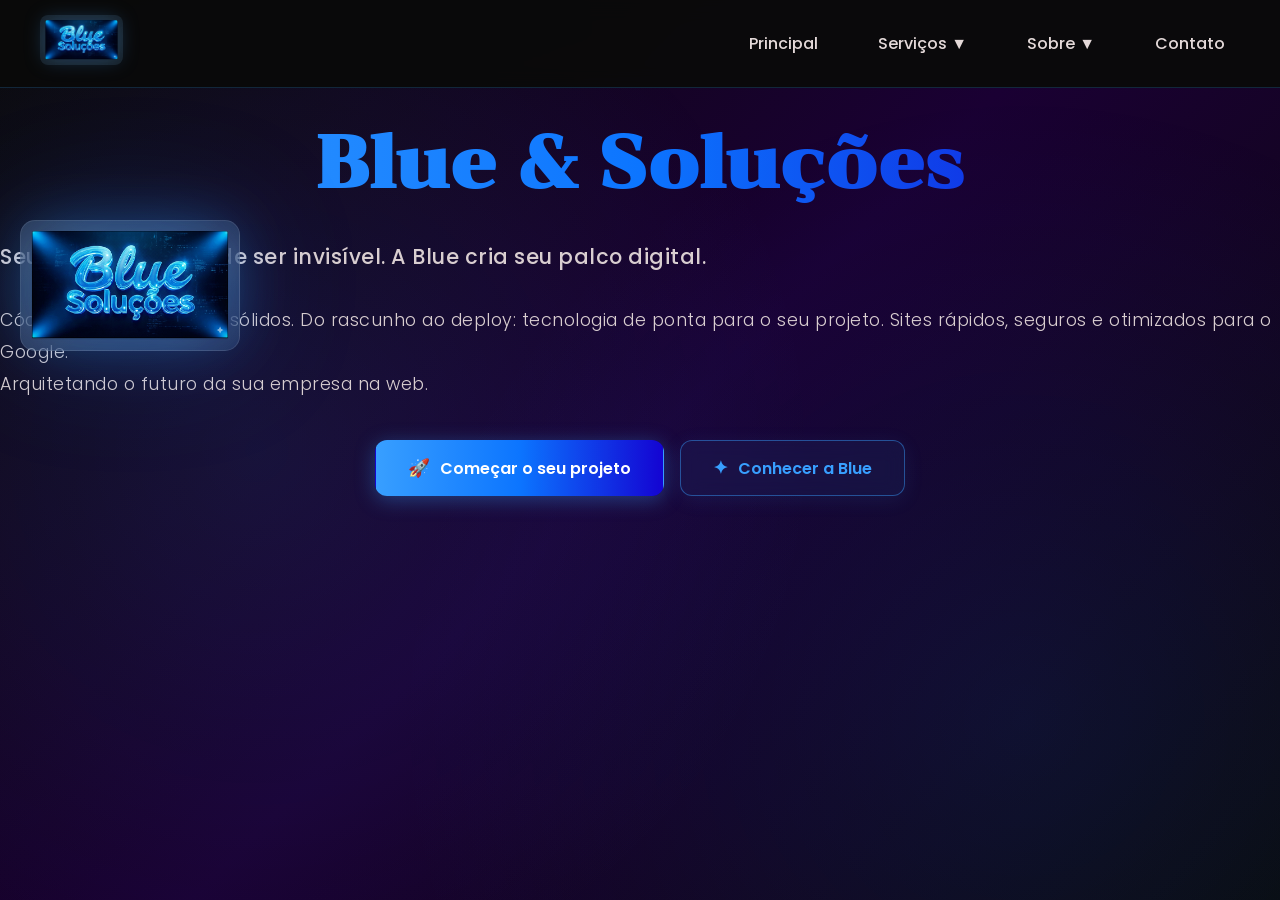
==== index.html @ bf377586 "Add files via upload" ====
<!DOCTYPE html>
<html lang="pt-br">
<head>
    <meta charset="UTF-8">
    <meta name="viewport" content="width=device-width, initial-scale=1.0">
    <title>Blue & Soluções</title>
    <link rel="stylesheet" href="styles.css">
    <link rel="preconnect" href="https://fonts.googleapis.com">
<link rel="preconnect" href="https://fonts.gstatic.com" crossorigin>
<link href="https://fonts.googleapis.com/css2?family=Chonburi&family=Poppins:wght@300;400;500;600&display=swap" rel="stylesheet">
</head>
<body>
    <header class="header">
        <nav class="navbar">
            <div class="nav-container">
                <div class="nav-logo">
                    <img src="BS.png" alt="Blue & Soluções" class="nav-logo-img">
                </div>
                <ul class="nav-menu">
                    <li class="nav-item">
                        <a href="#" class="nav-link">Principal</a>
                    </li>
                    <li class="nav-item dropdown">
                        <a href="#" class="nav-link dropdown-toggle"
                           aria-haspopup="true" aria-expanded="false"
                           aria-controls="services-menu" id="services-button">Serviços ▼</a>
                        <ul class="dropdown-menu" id="services-menu" hidden>
                            <li><a href="#" class="dropdown-link">Desenvolvimento Web</a></li>
                            <li><a href="#" class="dropdown-link">Consultoria</a></li>
                            <li><a href="#" class="dropdown-link">Manutenção</a></li>
                        </ul>
                    </li>
                    <li class="nav-item dropdown">
                        <a href="#" class="nav-link dropdown-toggle"
                           aria-haspopup="true" aria-expanded="false"
                           aria-controls="about-menu" id="about-button">Sobre ▼</a>
                        <ul class="dropdown-menu" id="about-menu" hidden>
                            <li><a href="minha-historia.html" class="dropdown-link">Minha História</a></li>
                            <li><a href="#" class="dropdown-link">Equipe</a></li>
                            <li><a href="#" class="dropdown-link">Valores</a></li>
                        </ul>
                    </li>
                    <li class="nav-item">
                        <a href="#" class="nav-link">Contato</a>
                    </li>
                </ul>
                <div class="hamburger">
                    <span class="bar"></span>
                    <span class="bar"></span>
                    <span class="bar"></span>
                </div>
            </div>
        </nav>
    </header>
    
    <main>
        <img src="BS.png" alt="Blue & Soluções - Logo da empresa de desenvolvimento web e soluções digitais" class="logo">

        <section class="hero">
            <h1>Blue & Soluções</h1>

            <p>Seu negócio não pode ser invisível. A Blue cria seu palco digital.</p>
            <p>Código limpo, resultados sólidos.
               Do rascunho ao deploy: tecnologia de ponta para o seu projeto.
               Sites rápidos, seguros e otimizados para o Google.<br>
               Arquitetando o futuro da sua empresa na web.</p>

            <div class="cta-buttons">
                <a href="#" class="btn btn-primary">
                    <span class="btn-icon">🚀</span>
                    Começar o seu projeto
                </a>
                <a href="minha-historia.html" class="btn btn-outline">
                    <span class="btn-icon">✦</span>
                    Conhecer a Blue
                </a>
            </div>
        </section>
    </main>
    <script src="script.js"></script>
    <script>
        // Aplica classe .show na logo para ativar a animação de entrada
        const logoEl = document.querySelector('.logo');
        if (logoEl) {
            requestAnimationFrame(() => {
                requestAnimationFrame(() => logoEl.classList.add('show'));
            });
        }
    </script>
</body>
</html>
---- styles.css ----
* { 
 margin: 0;
 padding: 0;
 box-sizing: border-box;
} 

:root {
   --gradient: linear-gradient(
    to right,
     #389fff,
     #0c75ff,
     rgba(19, 3, 248, 0.8)
   );
   --primary-color: #389fff;
   --secondary-color: #0c75ff;
   --text-color: #e4d9d9;
   --bg-dark: #0a0a0a;
   --bg-gradient: linear-gradient(135deg, #0a0a0a 0%, #1a0033 50%, #0a0a0a 100%);
}

/* Header Styles */
.header {
    position: fixed;
    top: 0;
    left: 0;
    right: 0;
    background: rgba(10, 10, 10, 0.95);
    backdrop-filter: blur(10px);
    border-bottom: 1px solid rgba(56, 159, 255, 0.2);
    z-index: 1000;
    transition: all 0.3s ease;
}

.navbar {
    padding: 0 20px;
}

.nav-container {
    display: flex;
    justify-content: space-between;
    align-items: center;
    max-width: 1200px;
    margin: 0 auto;
    padding: 15px 0;
}

.nav-logo {
    flex-shrink: 0;
    position: relative;
}

.nav-logo-img {
    height: 50px;
    width: auto;
    transition: all 0.4s cubic-bezier(0.175, 0.885, 0.32, 1.275);
    filter: drop-shadow(0 0 10px rgba(56, 159, 255, 0.3));
    border-radius: 8px;
    padding: 5px;
    background: rgba(255, 255, 255, 0.05);
    backdrop-filter: blur(10px);
}

.nav-logo-img:hover {
    transform: scale(1.1) rotate(2deg);
    filter: drop-shadow(0 0 20px rgba(56, 159, 255, 0.6)) brightness(1.2);
    background: rgba(255, 255, 255, 0.1);
}

.nav-logo::before {
    content: '';
    position: absolute;
    top: -2px;
    left: -2px;
    right: -2px;
    bottom: -2px;
    background: linear-gradient(45deg, var(--primary-color), var(--secondary-color));
    border-radius: 10px;
    z-index: -1;
    opacity: 0;
    transition: opacity 0.3s ease;
}

.nav-logo:hover::before {
    opacity: 0.3;
}

.nav-menu {
    display: flex;
    list-style: none;
    gap: 30px;
    align-items: center;
}

.nav-item {
    position: relative;
}

.nav-link {
    color: var(--text-color);
    text-decoration: none;
    font-family: "Poppins", sans-serif;
    font-weight: 500;
    font-size: 16px;
    transition: color 0.3s ease;
    padding: 10px 15px;
    border-radius: 8px;
}

.nav-link:hover {
    color: var(--primary-color);
    background: rgba(56, 159, 255, 0.1);
}

/* Dropdown Styles */
.dropdown {
    position: relative;
}

.dropdown-toggle {
    display: flex;
    align-items: center;
    gap: 5px;
}

.dropdown-menu {
    position: absolute;
    top: calc(100% + 8px);
    left: 0;
    background: rgba(10, 10, 10, 0.95);
    backdrop-filter: blur(10px);
    border: 1px solid rgba(56, 159, 255, 0.2);
    border-radius: 8px;
    min-width: 200px;
    list-style: none;
    padding: 6px;
    opacity: 0;
    transform: translateY(-10px);
    transition: opacity 0.25s ease, transform 0.25s ease;
    z-index: 1001;
    box-shadow: 0 10px 30px rgba(0, 0, 0, 0.3);
    pointer-events: none;
}

/* Quando não está hidden (aberto via JS) */
.dropdown-menu:not([hidden]) {
    opacity: 1;
    transform: translateY(0);
    pointer-events: auto;
}

/* Mantém display:block para a transição funcionar */
.dropdown-menu[hidden] {
    display: block !important;
    opacity: 0;
    transform: translateY(-10px);
    pointer-events: none;
}

.dropdown-link {
    display: block;
    color: var(--text-color);
    text-decoration: none;
    padding: 12px 20px;
    transition: all 0.3s ease;
    border-radius: 6px;
    margin: 5px;
}

.dropdown-link:hover {
    color: var(--primary-color);
    background: rgba(56, 159, 255, 0.1);
    transform: translateX(5px);
}

/* Hamburger Menu */
.hamburger {
    display: none;
    flex-direction: column;
    cursor: pointer;
}

.bar {
    width: 25px;
    height: 3px;
    background: var(--text-color);
    margin: 3px 0;
    transition: 0.3s;
    border-radius: 2px;
}

/* Mobile Styles */
@media (max-width: 768px) {
    .hamburger {
        display: flex;
    }
    
    .nav-menu {
        position: fixed;
        left: -100%;
        top: 70px;
        flex-direction: column;
        background: rgba(10, 10, 10, 0.95);
        backdrop-filter: blur(10px);
        width: 100%;
        text-align: center;
        transition: 0.3s;
        box-shadow: 0 10px 30px rgba(0, 0, 0, 0.3);
        padding: 20px 0;
        gap: 0;
        align-items: center;
    }
    
    .nav-menu.active {
        left: 0;
    }
    
    .nav-item {
        margin: 16px 0;
    }
    
    .dropdown-menu {
        position: static;
        transform: none !important;
        background: rgba(26, 0, 51, 0.9);
        border: none;
        box-shadow: none;
        margin-top: 10px;
        padding: 0;
    }

    .dropdown-menu:not([hidden]) {
        opacity: 1;
        pointer-events: auto;
    }
    
    .dropdown-link {
        margin: 0;
        padding: 10px 20px;
    }
    
    .hamburger.active .bar:nth-child(2) {
        opacity: 0;
    }
    
    .hamburger.active .bar:nth-child(1) {
        transform: translateY(8px) rotate(45deg);
    }
    
    .hamburger.active .bar:nth-child(3) {
        transform: translateY(-8px) rotate(-45deg);
    }
}

body {
 font-family: "Poppins", "Rancho", cursive;
 min-height: 100vh;
 background: var(--bg-gradient);
 color: #e4d9d9;
 display: grid;
 justify-items: center;
 align-items: start;
 padding-top: 120px;
 position: relative;
 overflow-x: hidden;
}

body::before {
 content: '';
 position: fixed;
 top: 0;
 left: 0;
 right: 0;
 bottom: 0;
 background: radial-gradient(circle at 20% 50%, rgba(56, 159, 255, 0.1) 0%, transparent 50%),
             radial-gradient(circle at 80% 80%, rgba(12, 117, 255, 0.1) 0%, transparent 50%);
 pointer-events: none;
 z-index: 1;
}

.logo {
    position: absolute;
    top: 100px;
    left: 20px;
    width: 220px;
    max-width: 90vw;
    transition: all 0.5s cubic-bezier(0.175, 0.885, 0.32, 1.275);
    z-index: 10;
    filter: drop-shadow(0 0 30px rgba(56, 159, 255, 0.4))
            drop-shadow(0 0 60px rgba(12, 117, 255, 0.2));
    border-radius: 15px;
    padding: 10px;
    background: linear-gradient(135deg, rgba(255, 255, 255, 0.1), rgba(255, 255, 255, 0.05));
    backdrop-filter: blur(20px);
    border: 1px solid rgba(255, 255, 255, 0.1);
    animation: logoEntrance 1.5s ease-out, logoGlow 3s ease-in-out 1.5s infinite alternate;
    opacity: 0;
    transform: scale(0.8) translateY(-20px);
}

.logo.show {
    opacity: 1;
    transform: scale(1) translateY(0);
}

.logo:hover {
    transform: scale(1.1) translateY(-5px) rotate(1deg);
    filter: drop-shadow(0 0 50px rgba(56, 159, 255, 0.8))
            drop-shadow(0 0 100px rgba(12, 117, 255, 0.4))
            brightness(1.3) contrast(1.1);
    background: linear-gradient(135deg, rgba(255, 255, 255, 0.2), rgba(255, 255, 255, 0.1));
    border-color: rgba(56, 159, 255, 0.3);
}

@keyframes logoGlow {
    0% {
        filter: drop-shadow(0 0 30px rgba(56, 159, 255, 0.4))
                drop-shadow(0 0 60px rgba(12, 117, 255, 0.2));
    }
    100% {
        filter: drop-shadow(0 0 40px rgba(56, 159, 255, 0.6))
                drop-shadow(0 0 80px rgba(12, 117, 255, 0.3));
    }
}

.logo::after {
    content: '';
    position: absolute;
    top: -5px;
    left: -5px;
    right: -5px;
    bottom: -5px;
    background: linear-gradient(45deg, var(--primary-color), var(--secondary-color), var(--primary-color));
    border-radius: 20px;
    z-index: -1;
    opacity: 0;
    transition: opacity 0.4s ease;
    animation: borderGlow 4s ease-in-out infinite;
}

.logo:hover::after {
    opacity: 0.6;
}

@keyframes borderGlow {
    0%, 100% {
        opacity: 0.2;
    }
    50% {
        opacity: 0.4;
    }
}

/* Mobile logo adjustments */
@media (max-width: 768px) {
    .logo {
        top: 90px;
        left: 15px;
        width: 150px;
    }
    
    .nav-logo-img {
        height: 40px;
    }
}

main {
    display: flex;
    justify-content: center;
    width: 100%;
    position: relative;
    z-index: 2;
}

h1 {
    font-family: "Chonburi", serif;
    font-size: 4.5rem;
    background: var(--gradient);
    background-clip: text;
    -webkit-background-clip: text;
    -webkit-text-fill-color: transparent;
    color: transparent;
    margin: 0 0 32px 0;
    text-align: center;
}

.chonburi-regular {
  font-family: "Chonburi", serif;
  font-weight: 400;
  font-style: normal;
}



@keyframes logoEntrance {
    0% {
        opacity: 0;
        transform: scale(0.8) translateY(-20px) rotate(-5deg);
        filter: blur(10px);
    }
    50% {
        opacity: 0.7;
        transform: scale(1.05) translateY(5px) rotate(2deg);
        filter: blur(2px);
    }
    100% {
        opacity: 1;
        transform: scale(1) translateY(0) rotate(0deg);
        filter: blur(0px);
    }
}

p {
    font-size: 1.1rem;
    line-height: 1.8;
    margin-bottom: 20px;
    color: rgba(228, 217, 217, 0.95);
    font-weight: 300;
    letter-spacing: 0.5px;
    transition: color 0.3s ease;
}

p:hover {
 color: rgba(228, 217, 217, 1);
}

p:first-of-type {
 font-size: 1.3rem;
 font-weight: 500;
 margin-bottom: 30px;
}

/* ── CTA Buttons ─────────────────────────────────────────────────────────── */
.cta-buttons {
    display: flex;
    justify-content: center; /* Centraliza horizontalmente */
    align-items: center;     /* Alinha os botões um com o outro verticalmente */
    gap: 16px;
    flex-wrap: wrap;
    margin-top: 40px;
    width: 100%;             /* Garante que ocupe todo o espaço do hero */
    animation: fadeInUp 1s ease-out 0.5s both;
}
.btn {
    display: inline-flex;
    align-items: center;
    justify-content: center; /* Garante conteúdo centralizado dentro do botão */
    gap: 10px;
    padding: 14px 32px;
    border-radius: 12px;
    font-family: "Poppins", sans-serif;
    font-size: 1rem;
    font-weight: 600;
    text-decoration: none;
    transition: all 0.3s ease;
    /* Adicionamos uma borda transparente para igualar o tamanho ao btn-outline */
    border: 1.5px solid transparent; 
}

.btn-primary {
    background: var(--gradient);
    color: #fff;
    /* A borda aqui continua "invisível", mas ocupa espaço */
    border: 1.5px solid transparent; 
    box-shadow: 0 4px 20px rgba(56, 159, 255, 0.35);
}

/* Ripple effect ao hover */
.btn::before {
    content: '';
    position: absolute;
    inset: 0;
    background: rgba(255, 255, 255, 0.08);
    opacity: 0;
    transition: opacity 0.2s ease;
}
.btn:hover::before { opacity: 1; }

.btn:active {
    transform: scale(0.97) !important;
}

/* Botão primário — gradiente azul sólido */
/*.btn-primary {
    background: var(--gradient);
    color: #fff;
    border: none;
    box-shadow: 0 4px 20px rgba(56, 159, 255, 0.35),
                0 0 0 1px rgba(56, 159, 255, 0.2);
}*/

.btn-primary:hover {
    transform: translateY(-3px) scale(1.03);
    box-shadow: 0 8px 35px rgba(56, 159, 255, 0.55),
                0 0 0 1px rgba(56, 159, 255, 0.4);
    filter: brightness(1.1);
}

/* Botão outline — borda azul, fundo glass */
.btn-outline {
    background: rgba(56, 159, 255, 0.07);
    color: var(--primary-color);
    border: 1.5px solid rgba(56, 159, 255, 0.45);
    backdrop-filter: blur(10px);
    box-shadow: 0 4px 20px rgba(56, 159, 255, 0.1);
}

.btn-outline:hover {
    transform: translateY(-3px) scale(1.03);
    background: rgba(56, 159, 255, 0.14);
    border-color: rgba(56, 159, 255, 0.75);
    box-shadow: 0 8px 30px rgba(56, 159, 255, 0.25);
    color: #fff;
}

.btn-icon {
    font-size: 1.1rem;
    transition: transform 0.3s ease;
}

.btn:hover .btn-icon {
    transform: scale(1.25) rotate(-5deg);
}

/* Responsivo mobile */
@media (max-width: 768px) {
    .cta-buttons {
        flex-direction: row; /* Mantém lado a lado */
        justify-content: center;
        flex-wrap: nowrap; /* Evita que quebrem a linha */
        gap: 12px;
        margin-top: 30px;
    }

    .btn {
        width: auto;
        padding: 12px 16px; /* Reduz o padding para caberem na tela */
        font-size: 0.9rem; /* Diminui a fonte levemente */
    }
}
@keyframes fadeInUp {
    from {
        opacity: 0;
        transform: translateY(24px);
    }
    to {
        opacity: 1;
        transform: translateY(0);
    }
}
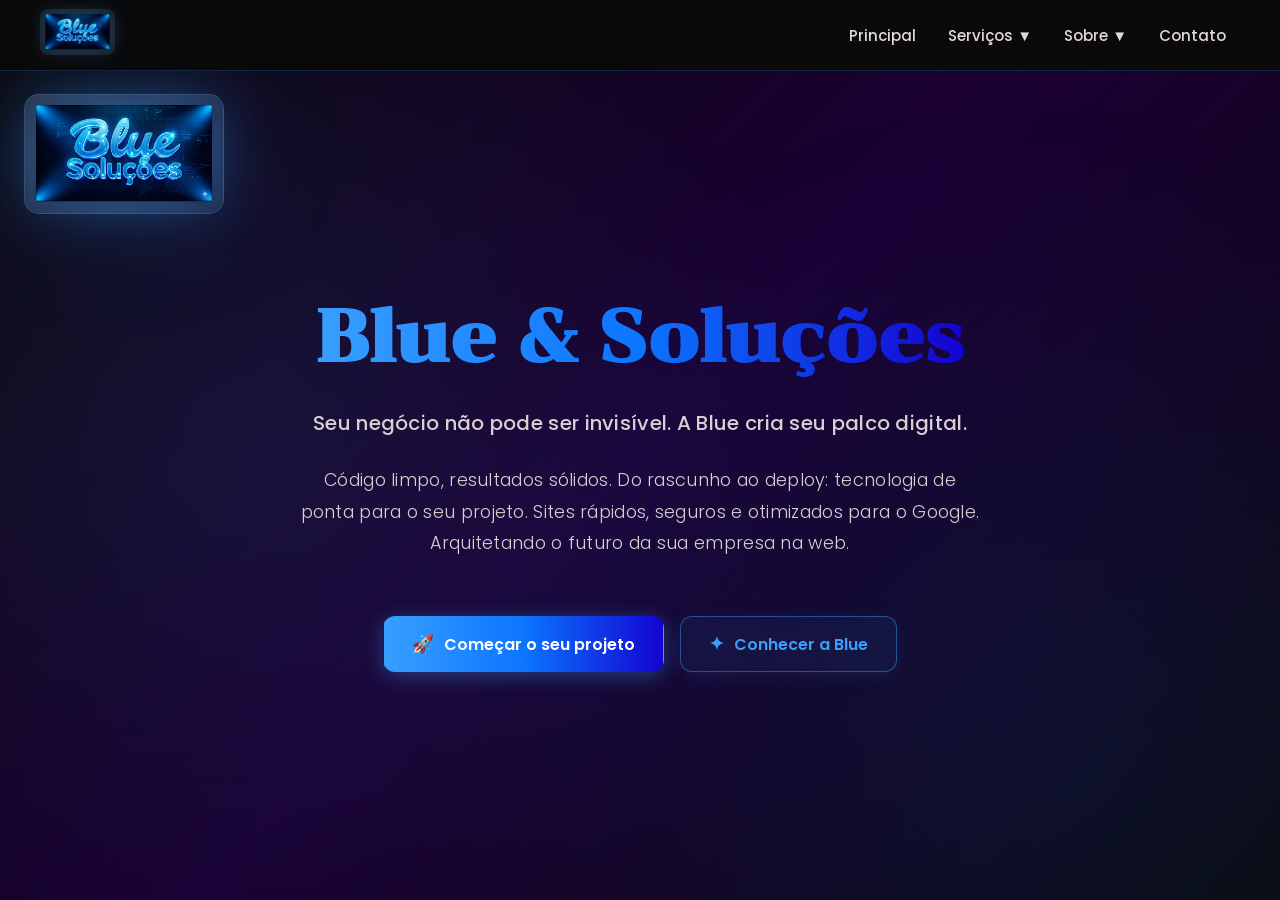
==== commit e4b66bed: "Update index.html" ====
--- a/index.html
+++ b/index.html
@@ -88,4 +88,4 @@
         }
     </script>
 </body>
-</html>+</html>
--- a/styles.css
+++ b/styles.css
@@ -16,9 +16,10 @@
    --text-color: #e4d9d9;
    --bg-dark: #0a0a0a;
    --bg-gradient: linear-gradient(135deg, #0a0a0a 0%, #1a0033 50%, #0a0a0a 100%);
-}
-
-/* Header Styles */
+   --header-height: 70px;
+}
+
+/* ── Header ─────────────────────────────────────────────────────────────── */
 .header {
     position: fixed;
     top: 0;
@@ -26,11 +27,16 @@
     right: 0;
     background: rgba(10, 10, 10, 0.95);
     backdrop-filter: blur(10px);
+    -webkit-backdrop-filter: blur(10px);
     border-bottom: 1px solid rgba(56, 159, 255, 0.2);
     z-index: 1000;
     transition: all 0.3s ease;
 }
 
+.header.scrolled {
+    box-shadow: 0 4px 30px rgba(0, 0, 0, 0.4);
+}
+
 .navbar {
     padding: 0 20px;
 }
@@ -41,7 +47,7 @@
     align-items: center;
     max-width: 1200px;
     margin: 0 auto;
-    padding: 15px 0;
+    height: var(--header-height);
 }
 
 .nav-logo {
@@ -50,7 +56,7 @@
 }
 
 .nav-logo-img {
-    height: 50px;
+    height: 46px;
     width: auto;
     transition: all 0.4s cubic-bezier(0.175, 0.885, 0.32, 1.275);
     filter: drop-shadow(0 0 10px rgba(56, 159, 255, 0.3));
@@ -69,10 +75,7 @@
 .nav-logo::before {
     content: '';
     position: absolute;
-    top: -2px;
-    left: -2px;
-    right: -2px;
-    bottom: -2px;
+    top: -2px; left: -2px; right: -2px; bottom: -2px;
     background: linear-gradient(45deg, var(--primary-color), var(--secondary-color));
     border-radius: 10px;
     z-index: -1;
@@ -80,30 +83,27 @@
     transition: opacity 0.3s ease;
 }
 
-.nav-logo:hover::before {
-    opacity: 0.3;
-}
+.nav-logo:hover::before { opacity: 0.3; }
 
 .nav-menu {
     display: flex;
     list-style: none;
-    gap: 30px;
-    align-items: center;
-}
-
-.nav-item {
-    position: relative;
-}
+    gap: 4px;
+    align-items: center;
+}
+
+.nav-item { position: relative; }
 
 .nav-link {
     color: var(--text-color);
     text-decoration: none;
     font-family: "Poppins", sans-serif;
     font-weight: 500;
-    font-size: 16px;
-    transition: color 0.3s ease;
-    padding: 10px 15px;
+    font-size: 15px;
+    transition: color 0.3s ease, background 0.3s ease;
+    padding: 8px 14px;
     border-radius: 8px;
+    white-space: nowrap;
 }
 
 .nav-link:hover {
@@ -111,10 +111,8 @@
     background: rgba(56, 159, 255, 0.1);
 }
 
-/* Dropdown Styles */
-.dropdown {
-    position: relative;
-}
+/* ── Dropdown ────────────────────────────────────────────────────────────── */
+.dropdown { position: relative; }
 
 .dropdown-toggle {
     display: flex;
@@ -141,14 +139,12 @@
     pointer-events: none;
 }
 
-/* Quando não está hidden (aberto via JS) */
 .dropdown-menu:not([hidden]) {
     opacity: 1;
     transform: translateY(0);
     pointer-events: auto;
 }
 
-/* Mantém display:block para a transição funcionar */
 .dropdown-menu[hidden] {
     display: block !important;
     opacity: 0;
@@ -160,10 +156,11 @@
     display: block;
     color: var(--text-color);
     text-decoration: none;
-    padding: 12px 20px;
+    padding: 10px 16px;
     transition: all 0.3s ease;
     border-radius: 6px;
-    margin: 5px;
+    font-family: "Poppins", sans-serif;
+    font-size: 14px;
 }
 
 .dropdown-link:hover {
@@ -172,129 +169,82 @@
     transform: translateX(5px);
 }
 
-/* Hamburger Menu */
+/* ── Hamburger ───────────────────────────────────────────────────────────── */
 .hamburger {
     display: none;
     flex-direction: column;
     cursor: pointer;
-}
+    padding: 8px;
+    border-radius: 6px;
+    background: none;
+    border: none;
+    transition: background 0.2s ease;
+}
+
+.hamburger:hover { background: rgba(56, 159, 255, 0.1); }
 
 .bar {
-    width: 25px;
-    height: 3px;
+    display: block;
+    width: 24px;
+    height: 2px;
     background: var(--text-color);
-    margin: 3px 0;
+    margin: 4px 0;
     transition: 0.3s;
     border-radius: 2px;
 }
 
-/* Mobile Styles */
-@media (max-width: 768px) {
-    .hamburger {
-        display: flex;
-    }
-    
-    .nav-menu {
-        position: fixed;
-        left: -100%;
-        top: 70px;
-        flex-direction: column;
-        background: rgba(10, 10, 10, 0.95);
-        backdrop-filter: blur(10px);
-        width: 100%;
-        text-align: center;
-        transition: 0.3s;
-        box-shadow: 0 10px 30px rgba(0, 0, 0, 0.3);
-        padding: 20px 0;
-        gap: 0;
-        align-items: center;
-    }
-    
-    .nav-menu.active {
-        left: 0;
-    }
-    
-    .nav-item {
-        margin: 16px 0;
-    }
-    
-    .dropdown-menu {
-        position: static;
-        transform: none !important;
-        background: rgba(26, 0, 51, 0.9);
-        border: none;
-        box-shadow: none;
-        margin-top: 10px;
-        padding: 0;
-    }
-
-    .dropdown-menu:not([hidden]) {
-        opacity: 1;
-        pointer-events: auto;
-    }
-    
-    .dropdown-link {
-        margin: 0;
-        padding: 10px 20px;
-    }
-    
-    .hamburger.active .bar:nth-child(2) {
-        opacity: 0;
-    }
-    
-    .hamburger.active .bar:nth-child(1) {
-        transform: translateY(8px) rotate(45deg);
-    }
-    
-    .hamburger.active .bar:nth-child(3) {
-        transform: translateY(-8px) rotate(-45deg);
-    }
-}
-
+/* ── Body ────────────────────────────────────────────────────────────────── */
 body {
- font-family: "Poppins", "Rancho", cursive;
- min-height: 100vh;
- background: var(--bg-gradient);
- color: #e4d9d9;
- display: grid;
- justify-items: center;
- align-items: start;
- padding-top: 120px;
- position: relative;
- overflow-x: hidden;
+    font-family: "Poppins", sans-serif;
+    min-height: 100vh;
+    background: var(--bg-gradient);
+    color: var(--text-color);
+    overflow-x: hidden;
+    position: relative;
 }
 
 body::before {
- content: '';
- position: fixed;
- top: 0;
- left: 0;
- right: 0;
- bottom: 0;
- background: radial-gradient(circle at 20% 50%, rgba(56, 159, 255, 0.1) 0%, transparent 50%),
-             radial-gradient(circle at 80% 80%, rgba(12, 117, 255, 0.1) 0%, transparent 50%);
- pointer-events: none;
- z-index: 1;
-}
-
+    content: '';
+    position: fixed;
+    inset: 0;
+    background:
+        radial-gradient(circle at 20% 50%, rgba(56, 159, 255, 0.1) 0%, transparent 50%),
+        radial-gradient(circle at 80% 80%, rgba(12, 117, 255, 0.1) 0%, transparent 50%);
+    pointer-events: none;
+    z-index: 0;
+}
+
+/* ── Main layout ─────────────────────────────────────────────────────────── */
+main {
+    position: relative;
+    z-index: 2;
+    padding-top: var(--header-height);
+    min-height: 100vh;
+    display: flex;
+    flex-direction: column;
+    align-items: center;
+    justify-content: center;
+}
+
+/* ── Logo (decorativa, canto superior esquerdo) ──────────────────────────── */
 .logo {
-    position: absolute;
-    top: 100px;
-    left: 20px;
-    width: 220px;
-    max-width: 90vw;
-    transition: all 0.5s cubic-bezier(0.175, 0.885, 0.32, 1.275);
+    position: fixed;
+    top: calc(var(--header-height) + 24px);
+    left: 24px;
+    width: 200px;
+    max-width: 20vw;
     z-index: 10;
     filter: drop-shadow(0 0 30px rgba(56, 159, 255, 0.4))
             drop-shadow(0 0 60px rgba(12, 117, 255, 0.2));
     border-radius: 15px;
     padding: 10px;
-    background: linear-gradient(135deg, rgba(255, 255, 255, 0.1), rgba(255, 255, 255, 0.05));
+    background: linear-gradient(135deg, rgba(255,255,255,0.1), rgba(255,255,255,0.05));
     backdrop-filter: blur(20px);
     border: 1px solid rgba(255, 255, 255, 0.1);
-    animation: logoEntrance 1.5s ease-out, logoGlow 3s ease-in-out 1.5s infinite alternate;
+    animation: logoGlow 3s ease-in-out 1.5s infinite alternate;
     opacity: 0;
     transform: scale(0.8) translateY(-20px);
+    transition: opacity 0.8s ease, transform 0.8s cubic-bezier(0.175, 0.885, 0.32, 1.275);
 }
 
 .logo.show {
@@ -303,168 +253,92 @@
 }
 
 .logo:hover {
-    transform: scale(1.1) translateY(-5px) rotate(1deg);
+    transform: scale(1.08) translateY(-4px) rotate(1deg) !important;
     filter: drop-shadow(0 0 50px rgba(56, 159, 255, 0.8))
             drop-shadow(0 0 100px rgba(12, 117, 255, 0.4))
-            brightness(1.3) contrast(1.1);
-    background: linear-gradient(135deg, rgba(255, 255, 255, 0.2), rgba(255, 255, 255, 0.1));
+            brightness(1.3);
     border-color: rgba(56, 159, 255, 0.3);
 }
 
 @keyframes logoGlow {
-    0% {
-        filter: drop-shadow(0 0 30px rgba(56, 159, 255, 0.4))
-                drop-shadow(0 0 60px rgba(12, 117, 255, 0.2));
-    }
-    100% {
-        filter: drop-shadow(0 0 40px rgba(56, 159, 255, 0.6))
-                drop-shadow(0 0 80px rgba(12, 117, 255, 0.3));
-    }
-}
-
-.logo::after {
-    content: '';
-    position: absolute;
-    top: -5px;
-    left: -5px;
-    right: -5px;
-    bottom: -5px;
-    background: linear-gradient(45deg, var(--primary-color), var(--secondary-color), var(--primary-color));
-    border-radius: 20px;
-    z-index: -1;
-    opacity: 0;
-    transition: opacity 0.4s ease;
-    animation: borderGlow 4s ease-in-out infinite;
-}
-
-.logo:hover::after {
-    opacity: 0.6;
-}
-
-@keyframes borderGlow {
-    0%, 100% {
-        opacity: 0.2;
-    }
-    50% {
-        opacity: 0.4;
-    }
-}
-
-/* Mobile logo adjustments */
-@media (max-width: 768px) {
-    .logo {
-        top: 90px;
-        left: 15px;
-        width: 150px;
-    }
-    
-    .nav-logo-img {
-        height: 40px;
-    }
-}
-
-main {
+    0%   { filter: drop-shadow(0 0 30px rgba(56,159,255,0.4)) drop-shadow(0 0 60px rgba(12,117,255,0.2)); }
+    100% { filter: drop-shadow(0 0 45px rgba(56,159,255,0.6)) drop-shadow(0 0 85px rgba(12,117,255,0.3)); }
+}
+
+/* ── Hero section ────────────────────────────────────────────────────────── */
+.hero {
+    text-align: center;
+    max-width: 760px;
+    width: 100%;
+    padding: 80px 40px 80px;
+    margin: 0 auto;
     display: flex;
-    justify-content: center;
-    width: 100%;
-    position: relative;
-    z-index: 2;
+    flex-direction: column;
+    align-items: center;
 }
 
 h1 {
     font-family: "Chonburi", serif;
-    font-size: 4.5rem;
+    font-size: clamp(2.4rem, 6vw, 4.5rem);
     background: var(--gradient);
     background-clip: text;
     -webkit-background-clip: text;
     -webkit-text-fill-color: transparent;
     color: transparent;
-    margin: 0 0 32px 0;
+    margin: 0 0 28px 0;
     text-align: center;
-}
-
-.chonburi-regular {
-  font-family: "Chonburi", serif;
-  font-weight: 400;
-  font-style: normal;
-}
-
-
-
-@keyframes logoEntrance {
-    0% {
-        opacity: 0;
-        transform: scale(0.8) translateY(-20px) rotate(-5deg);
-        filter: blur(10px);
-    }
-    50% {
-        opacity: 0.7;
-        transform: scale(1.05) translateY(5px) rotate(2deg);
-        filter: blur(2px);
-    }
-    100% {
-        opacity: 1;
-        transform: scale(1) translateY(0) rotate(0deg);
-        filter: blur(0px);
-    }
+    line-height: 1.1;
 }
 
 p {
-    font-size: 1.1rem;
+    font-size: clamp(0.95rem, 2.2vw, 1.1rem);
     line-height: 1.8;
-    margin-bottom: 20px;
+    margin-bottom: 16px;
     color: rgba(228, 217, 217, 0.95);
     font-weight: 300;
-    letter-spacing: 0.5px;
+    letter-spacing: 0.3px;
     transition: color 0.3s ease;
-}
-
-p:hover {
- color: rgba(228, 217, 217, 1);
-}
+    text-align: center;
+}
+
+p:hover { color: rgba(228, 217, 217, 1); }
 
 p:first-of-type {
- font-size: 1.3rem;
- font-weight: 500;
- margin-bottom: 30px;
+    font-size: clamp(1rem, 2.5vw, 1.25rem);
+    font-weight: 500;
+    margin-bottom: 24px;
 }
 
 /* ── CTA Buttons ─────────────────────────────────────────────────────────── */
 .cta-buttons {
     display: flex;
-    justify-content: center; /* Centraliza horizontalmente */
-    align-items: center;     /* Alinha os botões um com o outro verticalmente */
+    justify-content: center;
+    align-items: center;
     gap: 16px;
     flex-wrap: wrap;
     margin-top: 40px;
-    width: 100%;             /* Garante que ocupe todo o espaço do hero */
+    width: 100%;
     animation: fadeInUp 1s ease-out 0.5s both;
 }
+
 .btn {
     display: inline-flex;
     align-items: center;
-    justify-content: center; /* Garante conteúdo centralizado dentro do botão */
+    justify-content: center;
     gap: 10px;
-    padding: 14px 32px;
+    padding: 14px 28px;
     border-radius: 12px;
     font-family: "Poppins", sans-serif;
     font-size: 1rem;
     font-weight: 600;
     text-decoration: none;
     transition: all 0.3s ease;
-    /* Adicionamos uma borda transparente para igualar o tamanho ao btn-outline */
-    border: 1.5px solid transparent; 
-}
-
-.btn-primary {
-    background: var(--gradient);
-    color: #fff;
-    /* A borda aqui continua "invisível", mas ocupa espaço */
-    border: 1.5px solid transparent; 
-    box-shadow: 0 4px 20px rgba(56, 159, 255, 0.35);
-}
-
-/* Ripple effect ao hover */
+    border: 1.5px solid transparent;
+    position: relative;
+    overflow: hidden;
+    white-space: nowrap;
+}
+
 .btn::before {
     content: '';
     position: absolute;
@@ -473,20 +347,16 @@
     opacity: 0;
     transition: opacity 0.2s ease;
 }
+
 .btn:hover::before { opacity: 1; }
-
-.btn:active {
-    transform: scale(0.97) !important;
-}
-
-/* Botão primário — gradiente azul sólido */
-/*.btn-primary {
+.btn:active { transform: scale(0.97) !important; }
+
+.btn-primary {
     background: var(--gradient);
     color: #fff;
-    border: none;
-    box-shadow: 0 4px 20px rgba(56, 159, 255, 0.35),
-                0 0 0 1px rgba(56, 159, 255, 0.2);
-}*/
+    border: 1.5px solid transparent;
+    box-shadow: 0 4px 20px rgba(56, 159, 255, 0.35);
+}
 
 .btn-primary:hover {
     transform: translateY(-3px) scale(1.03);
@@ -495,7 +365,6 @@
     filter: brightness(1.1);
 }
 
-/* Botão outline — borda azul, fundo glass */
 .btn-outline {
     background: rgba(56, 159, 255, 0.07);
     color: var(--primary-color);
@@ -521,31 +390,162 @@
     transform: scale(1.25) rotate(-5deg);
 }
 
-/* Responsivo mobile */
+/* ── Animations ──────────────────────────────────────────────────────────── */
+@keyframes fadeInUp {
+    from { opacity: 0; transform: translateY(24px); }
+    to   { opacity: 1; transform: translateY(0); }
+}
+
+/* ════════════════════════════════════════════════
+   RESPONSIVIDADE MOBILE
+   ════════════════════════════════════════════════ */
+
 @media (max-width: 768px) {
+
+    /* Hamburger aparece */
+    .hamburger {
+        display: flex;
+    }
+
+    /* Menu mobile: painel que desce do header */
+    .nav-menu {
+        position: fixed;
+        top: var(--header-height);
+        left: -100%;
+        width: 100%;
+        flex-direction: column;
+        align-items: stretch;
+        background: rgba(10, 10, 10, 0.98);
+        backdrop-filter: blur(16px);
+        -webkit-backdrop-filter: blur(16px);
+        padding: 16px 16px 28px;
+        gap: 4px;
+        transition: left 0.3s ease;
+        box-shadow: 0 12px 40px rgba(0, 0, 0, 0.5);
+        overflow-y: auto;
+        max-height: calc(100vh - var(--header-height));
+        border-bottom: 1px solid rgba(56, 159, 255, 0.15);
+        z-index: 999;
+        list-style: none;
+    }
+
+    .nav-menu.active {
+        left: 0;
+    }
+
+    .nav-item {
+        margin: 0;
+    }
+
+    .nav-link {
+        display: flex;
+        width: 100%;
+        font-size: 16px;
+        padding: 13px 16px;
+        border-radius: 10px;
+        justify-content: space-between;
+    }
+
+    .dropdown-toggle {
+        width: 100%;
+        justify-content: space-between;
+    }
+
+    /* Dropdown mobile: estático dentro do painel */
+    .dropdown-menu {
+        position: static;
+        transform: none !important;
+        background: rgba(56, 159, 255, 0.05);
+        border: 1px solid rgba(56, 159, 255, 0.12);
+        border-radius: 10px;
+        margin-top: 4px;
+        box-shadow: none;
+        min-width: unset;
+    }
+
+    .dropdown-menu:not([hidden]) {
+        opacity: 1;
+        pointer-events: auto;
+    }
+
+    .dropdown-menu[hidden] {
+        display: none !important;
+    }
+
+    .dropdown-link {
+        padding: 12px 16px;
+    }
+
+    /* Hamburger X animation */
+    .hamburger.active .bar:nth-child(2) {
+        opacity: 0;
+        transform: scaleX(0);
+    }
+    .hamburger.active .bar:nth-child(1) {
+        transform: translateY(10px) rotate(45deg);
+    }
+    .hamburger.active .bar:nth-child(3) {
+        transform: translateY(-10px) rotate(-45deg);
+    }
+
+    /* Logo decorativa: esconde no mobile para não sobrepor o hero */
+    .logo {
+        display: none;
+    }
+
+    /* Hero sem offset da logo */
+    main {
+        justify-content: flex-start;
+    }
+
+    .hero {
+        padding: 44px 24px 60px;
+        max-width: 100%;
+    }
+
+    h1 {
+        font-size: clamp(2rem, 10vw, 3rem);
+        margin-bottom: 18px;
+    }
+
+    p {
+        font-size: 0.95rem;
+        line-height: 1.75;
+    }
+
+    p:first-of-type {
+        font-size: 1.05rem;
+    }
+
+    /* Botões lado a lado */
     .cta-buttons {
-        flex-direction: row; /* Mantém lado a lado */
-        justify-content: center;
-        flex-wrap: nowrap; /* Evita que quebrem a linha */
+        flex-direction: row;
+        flex-wrap: nowrap;
+        gap: 10px;
+        margin-top: 28px;
+    }
+
+    .btn {
+        flex: 1;
+        padding: 13px 14px;
+        font-size: 0.88rem;
+        border-radius: 10px;
+    }
+}
+
+/* Telas muito pequenas (< 400px): botões empilham */
+@media (max-width: 400px) {
+    .cta-buttons {
+        flex-direction: column;
         gap: 12px;
-        margin-top: 30px;
     }
 
     .btn {
-        width: auto;
-        padding: 12px 16px; /* Reduz o padding para caberem na tela */
-        font-size: 0.9rem; /* Diminui a fonte levemente */
-    }
-}
-@keyframes fadeInUp {
-    from {
-        opacity: 0;
-        transform: translateY(24px);
-    }
-    to {
-        opacity: 1;
-        transform: translateY(0);
-    }
-}
-
-
+        width: 100%;
+        flex: unset;
+        padding: 14px 20px;
+        font-size: 0.95rem;
+    }
+
+    h1 { font-size: clamp(1.8rem, 11vw, 2.4rem); }
+}
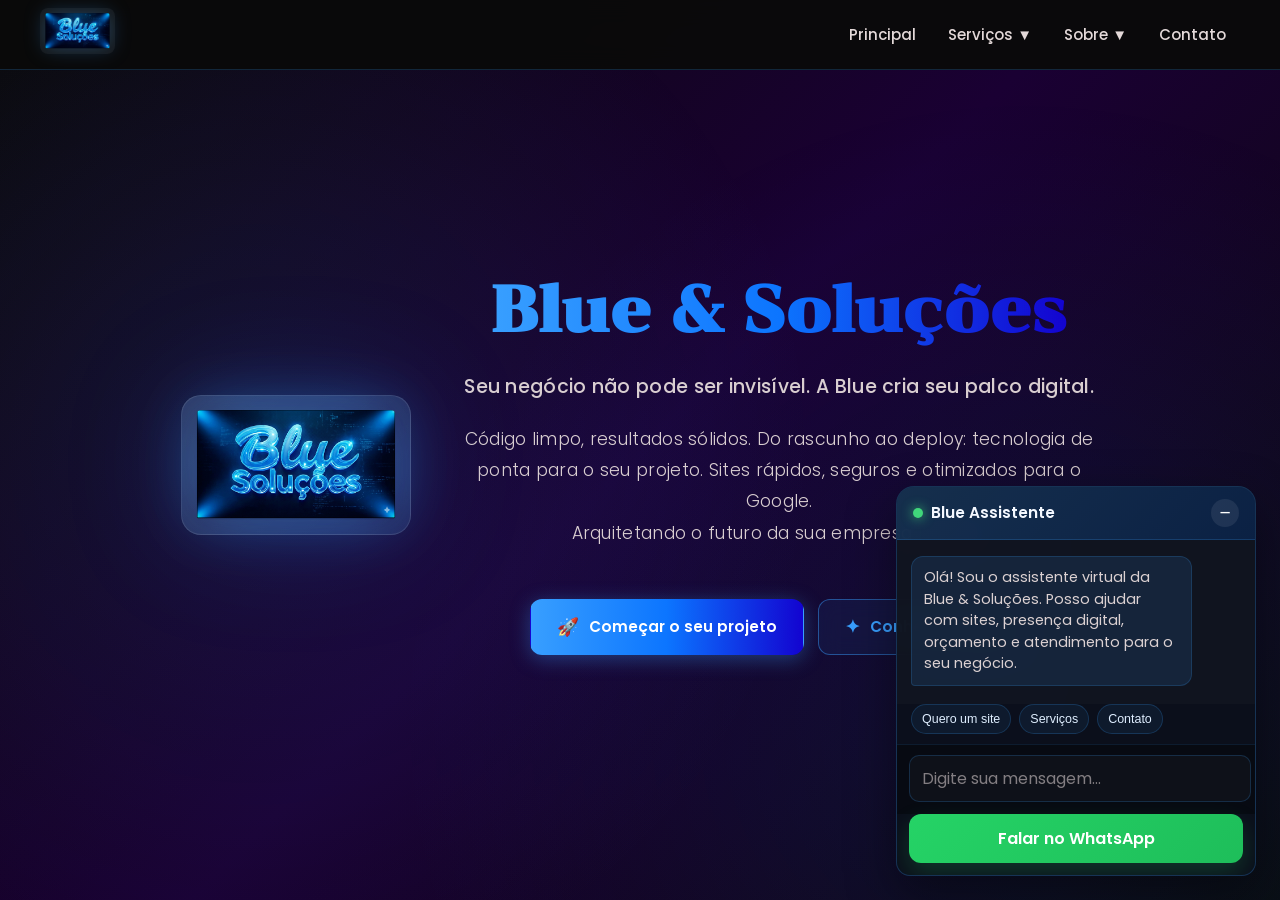
==== commit d295c51a: "Atualização" ====
--- a/index.html
+++ b/index.html
@@ -77,7 +77,36 @@
             </div>
         </section>
     </main>
+
+    <aside class="chat-widget" id="chatWidget" aria-live="polite">
+        <div class="chat-header">
+            <div class="chat-title">
+                <span class="chat-dot"></span>
+                Blue Assistente 
+            </div>
+            <button type="button" class="chat-toggle" id="chatToggle" aria-label="Minimizar chat">−</button>
+        </div>
+
+        <div class="chat-body" id="chatBody"></div>
+
+        <div class="chat-suggestions" aria-label="Sugestões de conversa">
+            <button type="button" class="chip">Quero um site</button>
+            <button type="button" class="chip">Serviços</button>
+            <button type="button" class="chip">Contato</button>
+        </div>
+
+        <div class="chat-input-area">
+            <input id="userInput" type="text" placeholder="Digite sua mensagem..." aria-label="Mensagem do usuário">
+            <button type="button" id="sendBtn" aria-label="Enviar mensagem">Enviar</button>
+        </div>
+
+        <a class="chat-whatsapp" id="chatWhatsapp" href="https://wa.me/5511999999999?text=Ol%C3%A1%2C%20quero%20falar%20sobre%20um%20projeto%20digital." target="_blank" rel="noopener noreferrer">
+            Falar no WhatsApp
+        </a>
+    </aside>
+
     <script src="script.js"></script>
+    <script src="chatbot.js"></script>
     <script>
         // Aplica classe .show na logo para ativar a animação de entrada
         const logoEl = document.querySelector('.logo');
--- a/styles.css
+++ b/styles.css
@@ -1,551 +1,609 @@
-* { 
- margin: 0;
- padding: 0;
- box-sizing: border-box;
-} 
+*, *::before, *::after {
+  margin: 0;
+  padding: 0;
+  box-sizing: border-box;
+}
 
 :root {
-   --gradient: linear-gradient(
-    to right,
-     #389fff,
-     #0c75ff,
-     rgba(19, 3, 248, 0.8)
-   );
-   --primary-color: #389fff;
-   --secondary-color: #0c75ff;
-   --text-color: #e4d9d9;
-   --bg-dark: #0a0a0a;
-   --bg-gradient: linear-gradient(135deg, #0a0a0a 0%, #1a0033 50%, #0a0a0a 100%);
-   --header-height: 70px;
-}
-
-/* ── Header ─────────────────────────────────────────────────────────────── */
+  --gradient: linear-gradient(to right, #389fff, #0c75ff, rgba(19,3,248,0.8));
+  --primary-color: #389fff;
+  --secondary-color: #0c75ff;
+  --text-color: #e4d9d9;
+  --bg-dark: #0a0a0a;
+  --header-height: 70px;
+}
+
+/* ── Fundo ───────────────────────────────────────────────────────────────── */
+body {
+  font-family: "Poppins", sans-serif;
+  min-height: 100vh;
+  background: linear-gradient(135deg, #0a0a0a 0%, #1a0033 50%, #0a0a0a 100%);
+  color: var(--text-color);
+  overflow-x: hidden;
+}
+
+body::before {
+  content: '';
+  position: fixed;
+  inset: 0;
+  background:
+    radial-gradient(circle at 20% 50%, rgba(56,159,255,0.10) 0%, transparent 50%),
+    radial-gradient(circle at 80% 80%, rgba(12,117,255,0.10) 0%, transparent 50%);
+  pointer-events: none;
+  z-index: 0;
+}
+
+/* ── Header ──────────────────────────────────────────────────────────────── */
 .header {
-    position: fixed;
-    top: 0;
-    left: 0;
-    right: 0;
-    background: rgba(10, 10, 10, 0.95);
-    backdrop-filter: blur(10px);
-    -webkit-backdrop-filter: blur(10px);
-    border-bottom: 1px solid rgba(56, 159, 255, 0.2);
-    z-index: 1000;
-    transition: all 0.3s ease;
-}
-
-.header.scrolled {
-    box-shadow: 0 4px 30px rgba(0, 0, 0, 0.4);
-}
-
-.navbar {
-    padding: 0 20px;
-}
+  position: fixed;
+  top: 0; left: 0; right: 0;
+  height: var(--header-height);
+  background: rgba(10,10,10,0.95);
+  backdrop-filter: blur(12px);
+  -webkit-backdrop-filter: blur(12px);
+  border-bottom: 1px solid rgba(56,159,255,0.2);
+  z-index: 1000;
+  transition: box-shadow 0.3s ease;
+}
+
+.header.scrolled { box-shadow: 0 4px 30px rgba(0,0,0,0.4); }
+
+.navbar { height: 100%; padding: 0 24px; }
 
 .nav-container {
-    display: flex;
-    justify-content: space-between;
-    align-items: center;
-    max-width: 1200px;
-    margin: 0 auto;
-    height: var(--header-height);
-}
-
-.nav-logo {
-    flex-shrink: 0;
-    position: relative;
+  display: flex;
+  justify-content: space-between;
+  align-items: center;
+  height: 100%;
+  max-width: 1200px;
+  margin: 0 auto;
 }
 
 .nav-logo-img {
-    height: 46px;
-    width: auto;
-    transition: all 0.4s cubic-bezier(0.175, 0.885, 0.32, 1.275);
-    filter: drop-shadow(0 0 10px rgba(56, 159, 255, 0.3));
-    border-radius: 8px;
-    padding: 5px;
-    background: rgba(255, 255, 255, 0.05);
-    backdrop-filter: blur(10px);
-}
-
+  height: 46px;
+  width: auto;
+  border-radius: 8px;
+  padding: 5px;
+  background: rgba(255,255,255,0.05);
+  filter: drop-shadow(0 0 10px rgba(56,159,255,0.3));
+  transition: transform 0.3s ease, filter 0.3s ease;
+}
 .nav-logo-img:hover {
-    transform: scale(1.1) rotate(2deg);
-    filter: drop-shadow(0 0 20px rgba(56, 159, 255, 0.6)) brightness(1.2);
-    background: rgba(255, 255, 255, 0.1);
-}
-
-.nav-logo::before {
-    content: '';
-    position: absolute;
-    top: -2px; left: -2px; right: -2px; bottom: -2px;
-    background: linear-gradient(45deg, var(--primary-color), var(--secondary-color));
-    border-radius: 10px;
-    z-index: -1;
-    opacity: 0;
-    transition: opacity 0.3s ease;
-}
-
-.nav-logo:hover::before { opacity: 0.3; }
+  transform: scale(1.08) rotate(2deg);
+  filter: drop-shadow(0 0 20px rgba(56,159,255,0.6));
+}
 
 .nav-menu {
-    display: flex;
-    list-style: none;
-    gap: 4px;
-    align-items: center;
+  display: flex;
+  list-style: none;
+  gap: 4px;
+  align-items: center;
 }
 
 .nav-item { position: relative; }
 
 .nav-link {
-    color: var(--text-color);
-    text-decoration: none;
-    font-family: "Poppins", sans-serif;
-    font-weight: 500;
-    font-size: 15px;
-    transition: color 0.3s ease, background 0.3s ease;
-    padding: 8px 14px;
-    border-radius: 8px;
-    white-space: nowrap;
-}
-
+  display: inline-flex;
+  align-items: center;
+  gap: 5px;
+  color: var(--text-color);
+  text-decoration: none;
+  font-family: "Poppins", sans-serif;
+  font-weight: 500;
+  font-size: 15px;
+  padding: 8px 14px;
+  border-radius: 8px;
+  white-space: nowrap;
+  transition: color 0.25s, background 0.25s;
+}
 .nav-link:hover {
-    color: var(--primary-color);
-    background: rgba(56, 159, 255, 0.1);
-}
-
-/* ── Dropdown ────────────────────────────────────────────────────────────── */
+  color: var(--primary-color);
+  background: rgba(56,159,255,0.1);
+}
+
+/* Dropdown */
 .dropdown { position: relative; }
 
-.dropdown-toggle {
-    display: flex;
-    align-items: center;
-    gap: 5px;
-}
-
 .dropdown-menu {
-    position: absolute;
-    top: calc(100% + 8px);
-    left: 0;
-    background: rgba(10, 10, 10, 0.95);
-    backdrop-filter: blur(10px);
-    border: 1px solid rgba(56, 159, 255, 0.2);
-    border-radius: 8px;
-    min-width: 200px;
-    list-style: none;
-    padding: 6px;
-    opacity: 0;
-    transform: translateY(-10px);
-    transition: opacity 0.25s ease, transform 0.25s ease;
-    z-index: 1001;
-    box-shadow: 0 10px 30px rgba(0, 0, 0, 0.3);
-    pointer-events: none;
-}
-
+  position: absolute;
+  top: calc(100% + 8px);
+  left: 0;
+  background: rgba(10,10,10,0.97);
+  backdrop-filter: blur(12px);
+  border: 1px solid rgba(56,159,255,0.2);
+  border-radius: 10px;
+  min-width: 200px;
+  list-style: none;
+  padding: 6px;
+  z-index: 1001;
+  box-shadow: 0 10px 30px rgba(0,0,0,0.35);
+  opacity: 0;
+  transform: translateY(-8px);
+  transition: opacity 0.25s ease, transform 0.25s ease;
+  pointer-events: none;
+}
 .dropdown-menu:not([hidden]) {
-    opacity: 1;
-    transform: translateY(0);
-    pointer-events: auto;
-}
-
+  opacity: 1; transform: translateY(0); pointer-events: auto;
+}
 .dropdown-menu[hidden] {
-    display: block !important;
-    opacity: 0;
-    transform: translateY(-10px);
-    pointer-events: none;
+  display: block !important;
+  opacity: 0; transform: translateY(-8px); pointer-events: none;
 }
 
 .dropdown-link {
-    display: block;
-    color: var(--text-color);
-    text-decoration: none;
-    padding: 10px 16px;
-    transition: all 0.3s ease;
-    border-radius: 6px;
-    font-family: "Poppins", sans-serif;
-    font-size: 14px;
-}
-
+  display: block;
+  color: var(--text-color);
+  text-decoration: none;
+  padding: 10px 16px;
+  border-radius: 7px;
+  font-size: 14px;
+  transition: color 0.2s, background 0.2s, transform 0.2s;
+}
 .dropdown-link:hover {
-    color: var(--primary-color);
-    background: rgba(56, 159, 255, 0.1);
-    transform: translateX(5px);
-}
-
-/* ── Hamburger ───────────────────────────────────────────────────────────── */
+  color: var(--primary-color);
+  background: rgba(56,159,255,0.1);
+  transform: translateX(4px);
+}
+
+/* Hamburger */
 .hamburger {
-    display: none;
-    flex-direction: column;
-    cursor: pointer;
-    padding: 8px;
-    border-radius: 6px;
-    background: none;
-    border: none;
-    transition: background 0.2s ease;
-}
-
-.hamburger:hover { background: rgba(56, 159, 255, 0.1); }
+  display: none;
+  flex-direction: column;
+  cursor: pointer;
+  padding: 8px;
+  border-radius: 6px;
+  background: none;
+  border: none;
+  transition: background 0.2s;
+}
+.hamburger:hover { background: rgba(56,159,255,0.1); }
 
 .bar {
-    display: block;
-    width: 24px;
-    height: 2px;
-    background: var(--text-color);
-    margin: 4px 0;
-    transition: 0.3s;
-    border-radius: 2px;
-}
-
-/* ── Body ────────────────────────────────────────────────────────────────── */
-body {
-    font-family: "Poppins", sans-serif;
-    min-height: 100vh;
-    background: var(--bg-gradient);
-    color: var(--text-color);
-    overflow-x: hidden;
-    position: relative;
-}
-
-body::before {
-    content: '';
-    position: fixed;
-    inset: 0;
-    background:
-        radial-gradient(circle at 20% 50%, rgba(56, 159, 255, 0.1) 0%, transparent 50%),
-        radial-gradient(circle at 80% 80%, rgba(12, 117, 255, 0.1) 0%, transparent 50%);
-    pointer-events: none;
-    z-index: 0;
-}
-
-/* ── Main layout ─────────────────────────────────────────────────────────── */
+  display: block;
+  width: 24px;
+  height: 2px;
+  background: var(--text-color);
+  margin: 4px 0;
+  border-radius: 2px;
+  transition: 0.3s;
+}
+
+/* ── MAIN — layout flex coluna no centro ─────────────────────────────────── */
 main {
-    position: relative;
-    z-index: 2;
-    padding-top: var(--header-height);
-    min-height: 100vh;
-    display: flex;
-    flex-direction: column;
-    align-items: center;
-    justify-content: center;
-}
-
-/* ── Logo (decorativa, canto superior esquerdo) ──────────────────────────── */
+  position: relative;
+  z-index: 2;
+  min-height: 100vh;
+  padding-top: var(--header-height);
+
+  /* Desktop: logo à esquerda, hero à direita */
+  display: flex;
+  align-items: center;
+  justify-content: center;
+  gap: 48px;
+  padding-left: 40px;
+  padding-right: 40px;
+  padding-bottom: 40px;
+}
+
+/* ── Logo decorativa ─────────────────────────────────────────────────────── */
 .logo {
-    position: fixed;
-    top: calc(var(--header-height) + 24px);
-    left: 24px;
-    width: 200px;
-    max-width: 20vw;
-    z-index: 10;
-    filter: drop-shadow(0 0 30px rgba(56, 159, 255, 0.4))
-            drop-shadow(0 0 60px rgba(12, 117, 255, 0.2));
-    border-radius: 15px;
-    padding: 10px;
-    background: linear-gradient(135deg, rgba(255,255,255,0.1), rgba(255,255,255,0.05));
-    backdrop-filter: blur(20px);
-    border: 1px solid rgba(255, 255, 255, 0.1);
-    animation: logoGlow 3s ease-in-out 1.5s infinite alternate;
-    opacity: 0;
-    transform: scale(0.8) translateY(-20px);
-    transition: opacity 0.8s ease, transform 0.8s cubic-bezier(0.175, 0.885, 0.32, 1.275);
+  flex-shrink: 0;
+  width: clamp(160px, 18vw, 240px);
+  border-radius: 20px;
+  padding: 14px;
+  background: linear-gradient(135deg, rgba(255,255,255,0.1), rgba(255,255,255,0.04));
+  backdrop-filter: blur(20px);
+  border: 1px solid rgba(255,255,255,0.1);
+  filter: drop-shadow(0 0 30px rgba(56,159,255,0.4))
+          drop-shadow(0 0 60px rgba(12,117,255,0.2));
+  animation: logoGlow 3s ease-in-out 1.5s infinite alternate;
+  opacity: 0;
+  transform: scale(0.85) translateY(-16px);
+  transition: opacity 0.9s ease, transform 0.9s cubic-bezier(0.175,0.885,0.32,1.275),
+              filter 0.4s ease;
+  align-self: center;
 }
 
 .logo.show {
-    opacity: 1;
-    transform: scale(1) translateY(0);
+  opacity: 1;
+  transform: scale(1) translateY(0);
 }
 
 .logo:hover {
-    transform: scale(1.08) translateY(-4px) rotate(1deg) !important;
-    filter: drop-shadow(0 0 50px rgba(56, 159, 255, 0.8))
-            drop-shadow(0 0 100px rgba(12, 117, 255, 0.4))
-            brightness(1.3);
-    border-color: rgba(56, 159, 255, 0.3);
+  transform: scale(1.07) rotate(1deg) !important;
+  filter: drop-shadow(0 0 50px rgba(56,159,255,0.8))
+          drop-shadow(0 0 100px rgba(12,117,255,0.4))
+          brightness(1.2);
 }
 
 @keyframes logoGlow {
-    0%   { filter: drop-shadow(0 0 30px rgba(56,159,255,0.4)) drop-shadow(0 0 60px rgba(12,117,255,0.2)); }
-    100% { filter: drop-shadow(0 0 45px rgba(56,159,255,0.6)) drop-shadow(0 0 85px rgba(12,117,255,0.3)); }
+  0%   { filter: drop-shadow(0 0 28px rgba(56,159,255,0.4)) drop-shadow(0 0 56px rgba(12,117,255,0.2)); }
+  100% { filter: drop-shadow(0 0 44px rgba(56,159,255,0.6)) drop-shadow(0 0 80px rgba(12,117,255,0.3)); }
 }
 
 /* ── Hero section ────────────────────────────────────────────────────────── */
 .hero {
-    text-align: center;
-    max-width: 760px;
-    width: 100%;
-    padding: 80px 40px 80px;
-    margin: 0 auto;
-    display: flex;
-    flex-direction: column;
-    align-items: center;
+  flex: 1;
+  max-width: 640px;
+  display: flex;
+  flex-direction: column;
+  align-items: center;
+  text-align: center;
 }
 
 h1 {
-    font-family: "Chonburi", serif;
-    font-size: clamp(2.4rem, 6vw, 4.5rem);
-    background: var(--gradient);
-    background-clip: text;
-    -webkit-background-clip: text;
-    -webkit-text-fill-color: transparent;
-    color: transparent;
-    margin: 0 0 28px 0;
-    text-align: center;
-    line-height: 1.1;
+  font-family: "Chonburi", serif;
+  font-size: clamp(2.2rem, 5vw, 4.5rem);
+  background: var(--gradient);
+  background-clip: text;
+  -webkit-background-clip: text;
+  -webkit-text-fill-color: transparent;
+  color: transparent;
+  margin: 0 0 24px 0;
+  line-height: 1.1;
 }
 
 p {
-    font-size: clamp(0.95rem, 2.2vw, 1.1rem);
-    line-height: 1.8;
-    margin-bottom: 16px;
-    color: rgba(228, 217, 217, 0.95);
-    font-weight: 300;
-    letter-spacing: 0.3px;
-    transition: color 0.3s ease;
-    text-align: center;
-}
-
-p:hover { color: rgba(228, 217, 217, 1); }
+  font-size: clamp(0.95rem, 2vw, 1.08rem);
+  line-height: 1.8;
+  margin-bottom: 14px;
+  color: rgba(228,217,217,0.95);
+  font-weight: 300;
+  letter-spacing: 0.3px;
+  transition: color 0.3s ease;
+}
+p:hover { color: rgba(228,217,217,1); }
 
 p:first-of-type {
-    font-size: clamp(1rem, 2.5vw, 1.25rem);
-    font-weight: 500;
-    margin-bottom: 24px;
+  font-size: clamp(1rem, 2.2vw, 1.2rem);
+  font-weight: 500;
+  margin-bottom: 20px;
 }
 
 /* ── CTA Buttons ─────────────────────────────────────────────────────────── */
 .cta-buttons {
-    display: flex;
-    justify-content: center;
-    align-items: center;
-    gap: 16px;
-    flex-wrap: wrap;
-    margin-top: 40px;
-    width: 100%;
-    animation: fadeInUp 1s ease-out 0.5s both;
+  display: flex;
+  justify-content: center;
+  align-items: center;
+  gap: 14px;
+  flex-wrap: wrap;
+  margin-top: 36px;
+  width: 100%;
+  animation: fadeInUp 1s ease-out 0.5s both;
 }
 
 .btn {
-    display: inline-flex;
-    align-items: center;
-    justify-content: center;
-    gap: 10px;
-    padding: 14px 28px;
-    border-radius: 12px;
-    font-family: "Poppins", sans-serif;
-    font-size: 1rem;
-    font-weight: 600;
-    text-decoration: none;
-    transition: all 0.3s ease;
-    border: 1.5px solid transparent;
-    position: relative;
-    overflow: hidden;
-    white-space: nowrap;
+  display: inline-flex;
+  align-items: center;
+  justify-content: center;
+  gap: 10px;
+  padding: 14px 26px;
+  border-radius: 12px;
+  font-family: "Poppins", sans-serif;
+  font-size: 0.95rem;
+  font-weight: 600;
+  text-decoration: none;
+  transition: all 0.3s ease;
+  border: 1.5px solid transparent;
+  position: relative;
+  overflow: hidden;
+  white-space: nowrap;
 }
 
 .btn::before {
-    content: '';
-    position: absolute;
-    inset: 0;
-    background: rgba(255, 255, 255, 0.08);
-    opacity: 0;
-    transition: opacity 0.2s ease;
-}
-
+  content: '';
+  position: absolute;
+  inset: 0;
+  background: rgba(255,255,255,0.08);
+  opacity: 0;
+  transition: opacity 0.2s ease;
+}
 .btn:hover::before { opacity: 1; }
 .btn:active { transform: scale(0.97) !important; }
 
 .btn-primary {
-    background: var(--gradient);
-    color: #fff;
-    border: 1.5px solid transparent;
-    box-shadow: 0 4px 20px rgba(56, 159, 255, 0.35);
-}
-
+  background: var(--gradient);
+  color: #fff;
+  box-shadow: 0 4px 20px rgba(56,159,255,0.35);
+}
 .btn-primary:hover {
-    transform: translateY(-3px) scale(1.03);
-    box-shadow: 0 8px 35px rgba(56, 159, 255, 0.55),
-                0 0 0 1px rgba(56, 159, 255, 0.4);
-    filter: brightness(1.1);
+  transform: translateY(-3px) scale(1.03);
+  box-shadow: 0 8px 35px rgba(56,159,255,0.55);
+  filter: brightness(1.1);
 }
 
 .btn-outline {
-    background: rgba(56, 159, 255, 0.07);
-    color: var(--primary-color);
-    border: 1.5px solid rgba(56, 159, 255, 0.45);
-    backdrop-filter: blur(10px);
-    box-shadow: 0 4px 20px rgba(56, 159, 255, 0.1);
-}
-
+  background: rgba(56,159,255,0.07);
+  color: var(--primary-color);
+  border: 1.5px solid rgba(56,159,255,0.45);
+  backdrop-filter: blur(10px);
+}
 .btn-outline:hover {
-    transform: translateY(-3px) scale(1.03);
-    background: rgba(56, 159, 255, 0.14);
-    border-color: rgba(56, 159, 255, 0.75);
-    box-shadow: 0 8px 30px rgba(56, 159, 255, 0.25);
-    color: #fff;
+  transform: translateY(-3px) scale(1.03);
+  background: rgba(56,159,255,0.14);
+  border-color: rgba(56,159,255,0.75);
+  box-shadow: 0 8px 30px rgba(56,159,255,0.25);
+  color: #fff;
 }
 
 .btn-icon {
-    font-size: 1.1rem;
-    transition: transform 0.3s ease;
-}
-
-.btn:hover .btn-icon {
-    transform: scale(1.25) rotate(-5deg);
+  font-size: 1.1rem;
+  transition: transform 0.3s ease;
+}
+.btn:hover .btn-icon { transform: scale(1.25) rotate(-5deg); }
+
+/* ── Chat Widget ────────────────────────────────────────────────────────── */
+.chat-widget {
+  position: fixed;
+  right: 24px;
+  bottom: 24px;
+  width: min(360px, calc(100vw - 24px));
+  background: rgba(12, 16, 28, 0.96);
+  border: 1px solid rgba(56, 159, 255, 0.25);
+  border-radius: 18px 18px 14px 14px;
+  box-shadow: 0 18px 50px rgba(0, 0, 0, 0.42);
+  overflow: hidden;
+  z-index: 1200;
+  backdrop-filter: blur(16px);
+  -webkit-backdrop-filter: blur(16px);
+}
+
+.chat-widget.collapsed .chat-body,
+.chat-widget.collapsed .chat-suggestions,
+.chat-widget.collapsed .chat-input-area {
+  display: none;
+}
+
+.chat-header {
+  display: flex;
+  align-items: center;
+  justify-content: space-between;
+  gap: 10px;
+  background: linear-gradient(135deg, rgba(56, 159, 255, 0.22), rgba(12,117,255,0.18));
+  border-bottom: 1px solid rgba(56, 159, 255, 0.2);
+  padding: 12px 16px;
+}
+
+.chat-title {
+  display: inline-flex;
+  align-items: center;
+  gap: 8px;
+  font-weight: 600;
+  font-size: 0.96rem;
+  color: #f4f8ff;
+}
+
+.chat-dot {
+  width: 10px;
+  height: 10px;
+  border-radius: 50%;
+  background: #40d67b;
+  box-shadow: 0 0 12px rgba(64, 214, 123, 0.9);
+}
+
+.chat-toggle {
+  border: none;
+  background: rgba(255,255,255,0.08);
+  color: #fff;
+  width: 28px;
+  height: 28px;
+  border-radius: 50%;
+  font-size: 1.2rem;
+  line-height: 1;
+  cursor: pointer;
+}
+
+.chat-body {
+  max-height: 260px;
+  overflow-y: auto;
+  padding: 16px 14px 8px;
+  background: rgba(255,255,255,0.02);
+}
+
+.message {
+  max-width: 85%;
+  padding: 10px 12px;
+  border-radius: 12px;
+  margin-bottom: 10px;
+  line-height: 1.5;
+  font-size: 0.9rem;
+  word-break: break-word;
+}
+
+.message.bot {
+  background: rgba(56,159,255,0.12);
+  border: 1px solid rgba(56,159,255,0.18);
+  color: rgba(228,217,217,0.96);
+  border-bottom-left-radius: 4px;
+}
+
+.message.user {
+  margin-left: auto;
+  background: linear-gradient(135deg, #389fff, #0c75ff);
+  color: #fff;
+  border-bottom-right-radius: 4px;
+}
+
+.chat-suggestions {
+  display: flex;
+  flex-wrap: wrap;
+  gap: 8px;
+  padding: 0 14px 10px;
+}
+
+.chip {
+  border: 1px solid rgba(56,159,255,0.2);
+  background: rgba(56,159,255,0.08);
+  color: #dfeeff;
+  padding: 7px 10px;
+  border-radius: 999px;
+  font-size: 0.78rem;
+  cursor: pointer;
+  transition: all 0.2s ease;
+}
+
+.chip:hover {
+  background: rgba(56,159,255,0.18);
+  border-color: rgba(56,159,255,0.35);
+}
+
+.chat-input-area {
+  display: flex;
+  gap: 8px;
+  padding: 10px 12px 12px;
+  border-top: 1px solid rgba(56, 159, 255, 0.12);
+  background: rgba(7,10,18,0.95);
+}
+
+.chat-input-area input {
+  flex: 1;
+  border: 1px solid rgba(56, 159, 255, 0.2);
+  border-radius: 10px;
+  padding: 10px 12px;
+  background: rgba(255,255,255,0.03);
+  color: #fff;
+  font: inherit;
+}
+
+.chat-input-area input::placeholder {
+  color: rgba(228,217,217,0.55);
+}
+
+.chat-input-area button {
+  border: none;
+  border-radius: 10px;
+  background: linear-gradient(135deg, #389fff, #0c75ff);
+  color: white;
+  font-weight: 600;
+  padding: 10px 14px;
+  cursor: pointer;
+}
+
+.chat-input-area button:hover {
+  filter: brightness(1.08);
+}
+
+.chat-whatsapp {
+  display: flex;
+  align-items: center;
+  justify-content: center;
+  gap: 8px;
+  width: calc(100% - 24px);
+  margin: 0 12px 12px;
+  padding: 12px 16px;
+  border-radius: 12px;
+  background: linear-gradient(135deg, #25D366, #1ebe5a);
+  color: #fff;
+  text-decoration: none;
+  font-weight: 600;
+  text-align: center;
+  box-shadow: 0 10px 24px rgba(37, 211, 102, 0.2);
+}
+
+.chat-whatsapp:hover {
+  filter: brightness(1.06);
 }
 
 /* ── Animations ──────────────────────────────────────────────────────────── */
 @keyframes fadeInUp {
-    from { opacity: 0; transform: translateY(24px); }
-    to   { opacity: 1; transform: translateY(0); }
+  from { opacity: 0; transform: translateY(24px); }
+  to   { opacity: 1; transform: translateY(0); }
 }
 
 /* ════════════════════════════════════════════════
-   RESPONSIVIDADE MOBILE
+   MOBILE — mesmo visual, empilhado em coluna
    ════════════════════════════════════════════════ */
-
 @media (max-width: 768px) {
 
-    /* Hamburger aparece */
-    .hamburger {
-        display: flex;
-    }
-
-    /* Menu mobile: painel que desce do header */
-    .nav-menu {
-        position: fixed;
-        top: var(--header-height);
-        left: -100%;
-        width: 100%;
-        flex-direction: column;
-        align-items: stretch;
-        background: rgba(10, 10, 10, 0.98);
-        backdrop-filter: blur(16px);
-        -webkit-backdrop-filter: blur(16px);
-        padding: 16px 16px 28px;
-        gap: 4px;
-        transition: left 0.3s ease;
-        box-shadow: 0 12px 40px rgba(0, 0, 0, 0.5);
-        overflow-y: auto;
-        max-height: calc(100vh - var(--header-height));
-        border-bottom: 1px solid rgba(56, 159, 255, 0.15);
-        z-index: 999;
-        list-style: none;
-    }
-
-    .nav-menu.active {
-        left: 0;
-    }
-
-    .nav-item {
-        margin: 0;
-    }
-
-    .nav-link {
-        display: flex;
-        width: 100%;
-        font-size: 16px;
-        padding: 13px 16px;
-        border-radius: 10px;
-        justify-content: space-between;
-    }
-
-    .dropdown-toggle {
-        width: 100%;
-        justify-content: space-between;
-    }
-
-    /* Dropdown mobile: estático dentro do painel */
-    .dropdown-menu {
-        position: static;
-        transform: none !important;
-        background: rgba(56, 159, 255, 0.05);
-        border: 1px solid rgba(56, 159, 255, 0.12);
-        border-radius: 10px;
-        margin-top: 4px;
-        box-shadow: none;
-        min-width: unset;
-    }
-
-    .dropdown-menu:not([hidden]) {
-        opacity: 1;
-        pointer-events: auto;
-    }
-
-    .dropdown-menu[hidden] {
-        display: none !important;
-    }
-
-    .dropdown-link {
-        padding: 12px 16px;
-    }
-
-    /* Hamburger X animation */
-    .hamburger.active .bar:nth-child(2) {
-        opacity: 0;
-        transform: scaleX(0);
-    }
-    .hamburger.active .bar:nth-child(1) {
-        transform: translateY(10px) rotate(45deg);
-    }
-    .hamburger.active .bar:nth-child(3) {
-        transform: translateY(-10px) rotate(-45deg);
-    }
-
-    /* Logo decorativa: esconde no mobile para não sobrepor o hero */
-    .logo {
-        display: none;
-    }
-
-    /* Hero sem offset da logo */
-    main {
-        justify-content: flex-start;
-    }
-
-    .hero {
-        padding: 44px 24px 60px;
-        max-width: 100%;
-    }
-
-    h1 {
-        font-size: clamp(2rem, 10vw, 3rem);
-        margin-bottom: 18px;
-    }
-
-    p {
-        font-size: 0.95rem;
-        line-height: 1.75;
-    }
-
-    p:first-of-type {
-        font-size: 1.05rem;
-    }
-
-    /* Botões lado a lado */
-    .cta-buttons {
-        flex-direction: row;
-        flex-wrap: nowrap;
-        gap: 10px;
-        margin-top: 28px;
-    }
-
-    .btn {
-        flex: 1;
-        padding: 13px 14px;
-        font-size: 0.88rem;
-        border-radius: 10px;
-    }
-}
-
-/* Telas muito pequenas (< 400px): botões empilham */
-@media (max-width: 400px) {
-    .cta-buttons {
-        flex-direction: column;
-        gap: 12px;
-    }
-
-    .btn {
-        width: 100%;
-        flex: unset;
-        padding: 14px 20px;
-        font-size: 0.95rem;
-    }
-
-    h1 { font-size: clamp(1.8rem, 11vw, 2.4rem); }
-}
+  /* Hamburger */
+  .hamburger { display: flex; }
+
+  /* Menu mobile */
+  .nav-menu {
+    position: fixed;
+    top: var(--header-height);
+    left: -100%;
+    width: 100%;
+    flex-direction: column;
+    align-items: stretch;
+    background: rgba(10,10,10,0.98);
+    backdrop-filter: blur(16px);
+    padding: 16px 16px 28px;
+    gap: 4px;
+    transition: left 0.3s ease;
+    box-shadow: 0 12px 40px rgba(0,0,0,0.5);
+    overflow-y: auto;
+    max-height: calc(100vh - var(--header-height));
+    z-index: 999;
+    list-style: none;
+  }
+  .nav-menu.active { left: 0; }
+
+  .nav-link {
+    width: 100%;
+    font-size: 16px;
+    padding: 13px 16px;
+    border-radius: 10px;
+    justify-content: space-between;
+  }
+
+  .dropdown-menu {
+    position: static;
+    transform: none !important;
+    background: rgba(56,159,255,0.05);
+    border: 1px solid rgba(56,159,255,0.12);
+    border-radius: 10px;
+    margin-top: 4px;
+    box-shadow: none;
+    min-width: unset;
+  }
+  .dropdown-menu:not([hidden]) { opacity: 1; pointer-events: auto; }
+  .dropdown-menu[hidden] { display: none !important; }
+
+  /* Hamburger → X */
+  .hamburger.active .bar:nth-child(1) { transform: translateY(10px) rotate(45deg); }
+  .hamburger.active .bar:nth-child(2) { opacity: 0; transform: scaleX(0); }
+  .hamburger.active .bar:nth-child(3) { transform: translateY(-10px) rotate(-45deg); }
+
+  /* Main: empilha logo acima do hero */
+  main {
+    flex-direction: column;
+    padding: 32px 24px 60px;
+    gap: 32px;
+    min-height: unset;
+    padding-top: calc(var(--header-height) + 32px);
+    align-items: center;
+  }
+
+  /* Logo: tamanho proporcional, centralizada */
+  .logo {
+    width: clamp(130px, 42vw, 200px);
+    align-self: center;
+  }
+
+  /* Hero: ocupa toda a largura */
+  .hero {
+    max-width: 100%;
+  }
+
+  h1 { font-size: clamp(2rem, 9vw, 2.8rem); margin-bottom: 18px; }
+  p  { font-size: 0.95rem; }
+  p:first-of-type { font-size: 1.05rem; }
+
+  /* Botões empilhados em coluna no mobile */
+  .cta-buttons {
+    flex-direction: column;
+    align-items: stretch;
+    gap: 12px;
+    margin-top: 24px;
+  }
+
+  .btn {
+    width: 100%;
+    padding: 14px 20px;
+    font-size: 1rem;
+    border-radius: 10px;
+    white-space: normal;
+    text-align: center;
+  }
+}
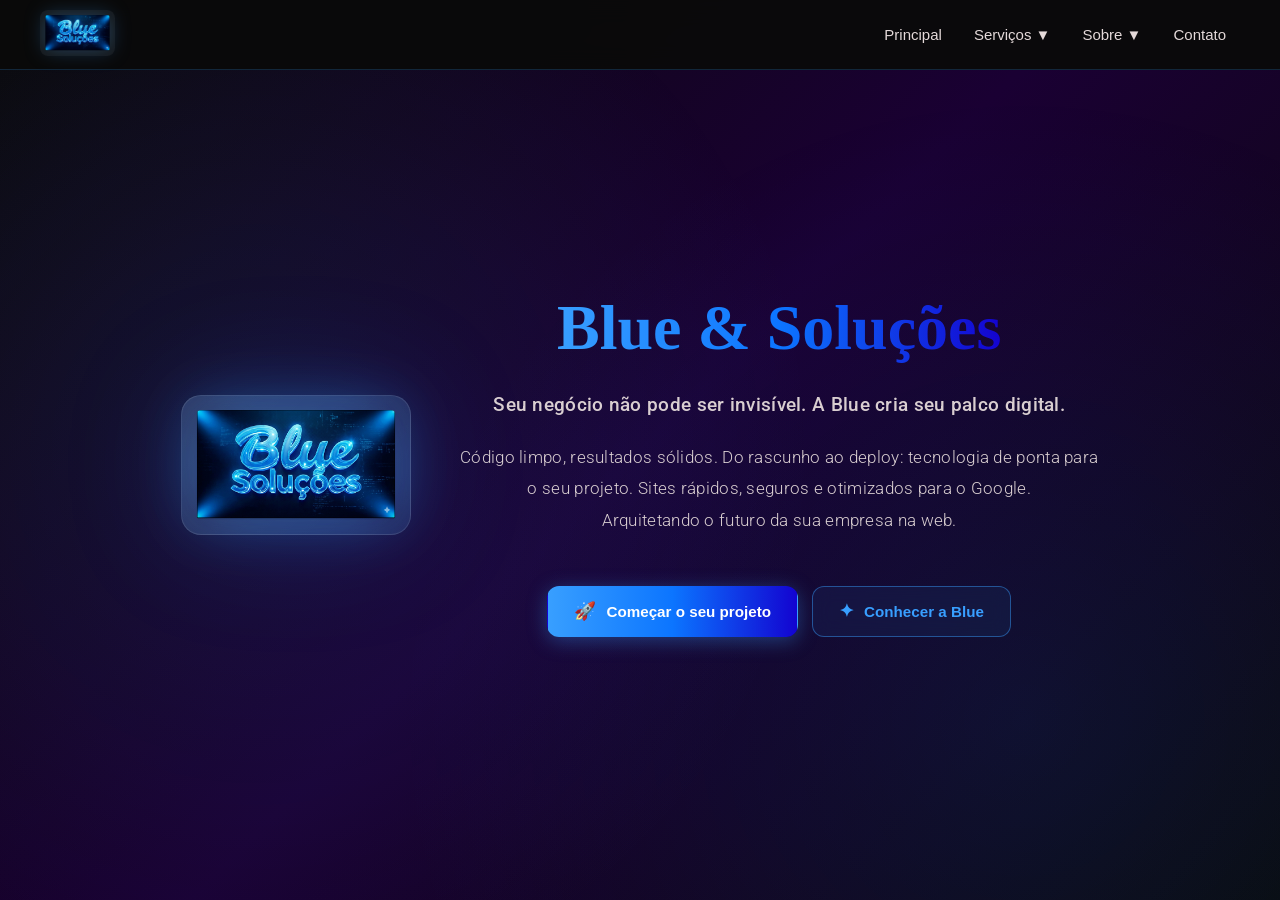
==== commit 09600ab6: "Atualização total" ====
--- a/index.html
+++ b/index.html
@@ -7,9 +7,8 @@
     <link rel="stylesheet" href="styles.css">
     <link rel="preconnect" href="https://fonts.googleapis.com">
 <link rel="preconnect" href="https://fonts.gstatic.com" crossorigin>
-<link href="https://fonts.googleapis.com/css2?family=Chonburi&family=Poppins:wght@300;400;500;600&display=swap" rel="stylesheet">
 </head>
-<body>
+<body class="roboto">
     <header class="header">
         <nav class="navbar">
             <div class="nav-container">
@@ -22,18 +21,18 @@
                     </li>
                     <li class="nav-item dropdown">
                         <a href="#" class="nav-link dropdown-toggle"
-                           aria-haspopup="true" aria-expanded="false"
-                           aria-controls="services-menu" id="services-button">Serviços ▼</a>
+                        aria-haspopup="true" aria-expanded="false"
+                        aria-controls="services-menu" id="services-button">Serviços ▼</a>
                         <ul class="dropdown-menu" id="services-menu" hidden>
                             <li><a href="#" class="dropdown-link">Desenvolvimento Web</a></li>
-                            <li><a href="#" class="dropdown-link">Consultoria</a></li>
-                            <li><a href="#" class="dropdown-link">Manutenção</a></li>
+                            <li><a href="consultoria.html" class="dropdown-link">Consultoria</a></li>
+                            <li><a href="manutencao.html" class="dropdown-link">Manutenção</a></li>
                         </ul>
                     </li>
                     <li class="nav-item dropdown">
                         <a href="#" class="nav-link dropdown-toggle"
-                           aria-haspopup="true" aria-expanded="false"
-                           aria-controls="about-menu" id="about-button">Sobre ▼</a>
+                        aria-haspopup="true" aria-expanded="false"
+                        aria-controls="about-menu" id="about-button">Sobre ▼</a>
                         <ul class="dropdown-menu" id="about-menu" hidden>
                             <li><a href="minha-historia.html" class="dropdown-link">Minha História</a></li>
                             <li><a href="#" class="dropdown-link">Equipe</a></li>
@@ -44,11 +43,11 @@
                         <a href="#" class="nav-link">Contato</a>
                     </li>
                 </ul>
-                <div class="hamburger">
+                <button class="hamburger" type="button" aria-label="Abrir menu de navegação" aria-expanded="false">
                     <span class="bar"></span>
                     <span class="bar"></span>
                     <span class="bar"></span>
-                </div>
+                </button>
             </div>
         </nav>
     </header>
@@ -61,9 +60,9 @@
 
             <p>Seu negócio não pode ser invisível. A Blue cria seu palco digital.</p>
             <p>Código limpo, resultados sólidos.
-               Do rascunho ao deploy: tecnologia de ponta para o seu projeto.
-               Sites rápidos, seguros e otimizados para o Google.<br>
-               Arquitetando o futuro da sua empresa na web.</p>
+            Do rascunho ao deploy: tecnologia de ponta para o seu projeto.
+            Sites rápidos, seguros e otimizados para o Google.<br>
+            Arquitetando o futuro da sua empresa na web.</p>
 
             <div class="cta-buttons">
                 <a href="#" class="btn btn-primary">
@@ -78,35 +77,7 @@
         </section>
     </main>
 
-    <aside class="chat-widget" id="chatWidget" aria-live="polite">
-        <div class="chat-header">
-            <div class="chat-title">
-                <span class="chat-dot"></span>
-                Blue Assistente 
-            </div>
-            <button type="button" class="chat-toggle" id="chatToggle" aria-label="Minimizar chat">−</button>
-        </div>
-
-        <div class="chat-body" id="chatBody"></div>
-
-        <div class="chat-suggestions" aria-label="Sugestões de conversa">
-            <button type="button" class="chip">Quero um site</button>
-            <button type="button" class="chip">Serviços</button>
-            <button type="button" class="chip">Contato</button>
-        </div>
-
-        <div class="chat-input-area">
-            <input id="userInput" type="text" placeholder="Digite sua mensagem..." aria-label="Mensagem do usuário">
-            <button type="button" id="sendBtn" aria-label="Enviar mensagem">Enviar</button>
-        </div>
-
-        <a class="chat-whatsapp" id="chatWhatsapp" href="https://wa.me/5511999999999?text=Ol%C3%A1%2C%20quero%20falar%20sobre%20um%20projeto%20digital." target="_blank" rel="noopener noreferrer">
-            Falar no WhatsApp
-        </a>
-    </aside>
-
     <script src="script.js"></script>
-    <script src="chatbot.js"></script>
     <script>
         // Aplica classe .show na logo para ativar a animação de entrada
         const logoEl = document.querySelector('.logo');
--- a/styles.css
+++ b/styles.css
@@ -1,3 +1,12 @@
+@import url('https://fonts.googleapis.com/css2?family=Roboto:ital,wght@0,100;0,400;0,700;0,900;1,400;1,700&display=swap');
+
+.roboto {
+  font-family: 'Roboto', sans-serif;
+  font-optical-sizing: auto;
+  font-weight: 400;
+  font-style: normal;
+  font-variation-settings: "wdth" 100;
+}
 *, *::before, *::after {
   margin: 0;
   padding: 0;
@@ -39,8 +48,8 @@
   top: 0; left: 0; right: 0;
   height: var(--header-height);
   background: rgba(10,10,10,0.95);
+  -webkit-backdrop-filter: blur(12px);
   backdrop-filter: blur(12px);
-  -webkit-backdrop-filter: blur(12px);
   border-bottom: 1px solid rgba(56,159,255,0.2);
   z-index: 1000;
   transition: box-shadow 0.3s ease;
@@ -109,6 +118,7 @@
   top: calc(100% + 8px);
   left: 0;
   background: rgba(10,10,10,0.97);
+  -webkit-backdrop-filter: blur(12px);
   backdrop-filter: blur(12px);
   border: 1px solid rgba(56,159,255,0.2);
   border-radius: 10px;
@@ -192,6 +202,7 @@
   border-radius: 20px;
   padding: 14px;
   background: linear-gradient(135deg, rgba(255,255,255,0.1), rgba(255,255,255,0.04));
+  -webkit-backdrop-filter: blur(20px);
   backdrop-filter: blur(20px);
   border: 1px solid rgba(255,255,255,0.1);
   filter: drop-shadow(0 0 30px rgba(56,159,255,0.4))
@@ -235,8 +246,8 @@
   font-family: "Chonburi", serif;
   font-size: clamp(2.2rem, 5vw, 4.5rem);
   background: var(--gradient);
+  -webkit-background-clip: text;
   background-clip: text;
-  -webkit-background-clip: text;
   -webkit-text-fill-color: transparent;
   color: transparent;
   margin: 0 0 24px 0;
@@ -316,6 +327,7 @@
   background: rgba(56,159,255,0.07);
   color: var(--primary-color);
   border: 1.5px solid rgba(56,159,255,0.45);
+  -webkit-backdrop-filter: blur(10px);
   backdrop-filter: blur(10px);
 }
 .btn-outline:hover {
@@ -344,8 +356,8 @@
   box-shadow: 0 18px 50px rgba(0, 0, 0, 0.42);
   overflow: hidden;
   z-index: 1200;
+  -webkit-backdrop-filter: blur(16px);
   backdrop-filter: blur(16px);
-  -webkit-backdrop-filter: blur(16px);
 }
 
 .chat-widget.collapsed .chat-body,
@@ -527,6 +539,7 @@
     flex-direction: column;
     align-items: stretch;
     background: rgba(10,10,10,0.98);
+    -webkit-backdrop-filter: blur(16px);
     backdrop-filter: blur(16px);
     padding: 16px 16px 28px;
     gap: 4px;
@@ -568,8 +581,8 @@
   /* Main: empilha logo acima do hero */
   main {
     flex-direction: column;
-    padding: 32px 24px 60px;
-    gap: 32px;
+    padding: 24px 20px 48px;
+    gap: 24px;
     min-height: unset;
     padding-top: calc(var(--header-height) + 32px);
     align-items: center;
@@ -577,7 +590,7 @@
 
   /* Logo: tamanho proporcional, centralizada */
   .logo {
-    width: clamp(130px, 42vw, 200px);
+    width: clamp(120px, 34vw, 170px);
     align-self: center;
   }
 
@@ -586,16 +599,16 @@
     max-width: 100%;
   }
 
-  h1 { font-size: clamp(2rem, 9vw, 2.8rem); margin-bottom: 18px; }
-  p  { font-size: 0.95rem; }
-  p:first-of-type { font-size: 1.05rem; }
+  h1 { font-size: clamp(1.85rem, 9vw, 2.55rem); margin-bottom: 16px; }
+  p  { font-size: 0.92rem; line-height: 1.65; }
+  p:first-of-type { font-size: 1rem; margin-bottom: 14px; }
 
   /* Botões empilhados em coluna no mobile */
   .cta-buttons {
     flex-direction: column;
     align-items: stretch;
     gap: 12px;
-    margin-top: 24px;
+    margin-top: 20px;
   }
 
   .btn {
@@ -606,4 +619,28 @@
     white-space: normal;
     text-align: center;
   }
-}
+
+  /* Chat em tela pequena: ocupa quase toda a largura e fica alinhado ao rodapé */
+  .chat-widget {
+    left: 8px;
+    right: 8px;
+    bottom: max(8px, env(safe-area-inset-bottom));
+    width: auto;
+    max-width: none;
+  }
+
+  .chat-widget.collapsed {
+    left: auto;
+    right: 12px;
+    width: min(200px, calc(100vw - 24px));
+  }
+
+  .media-chat {
+    max-height: 200px;
+  }
+
+  .chat-whatsapp {
+    width: calc(100% - 16px);
+    margin: 0 8px 8px;
+  }
+}
